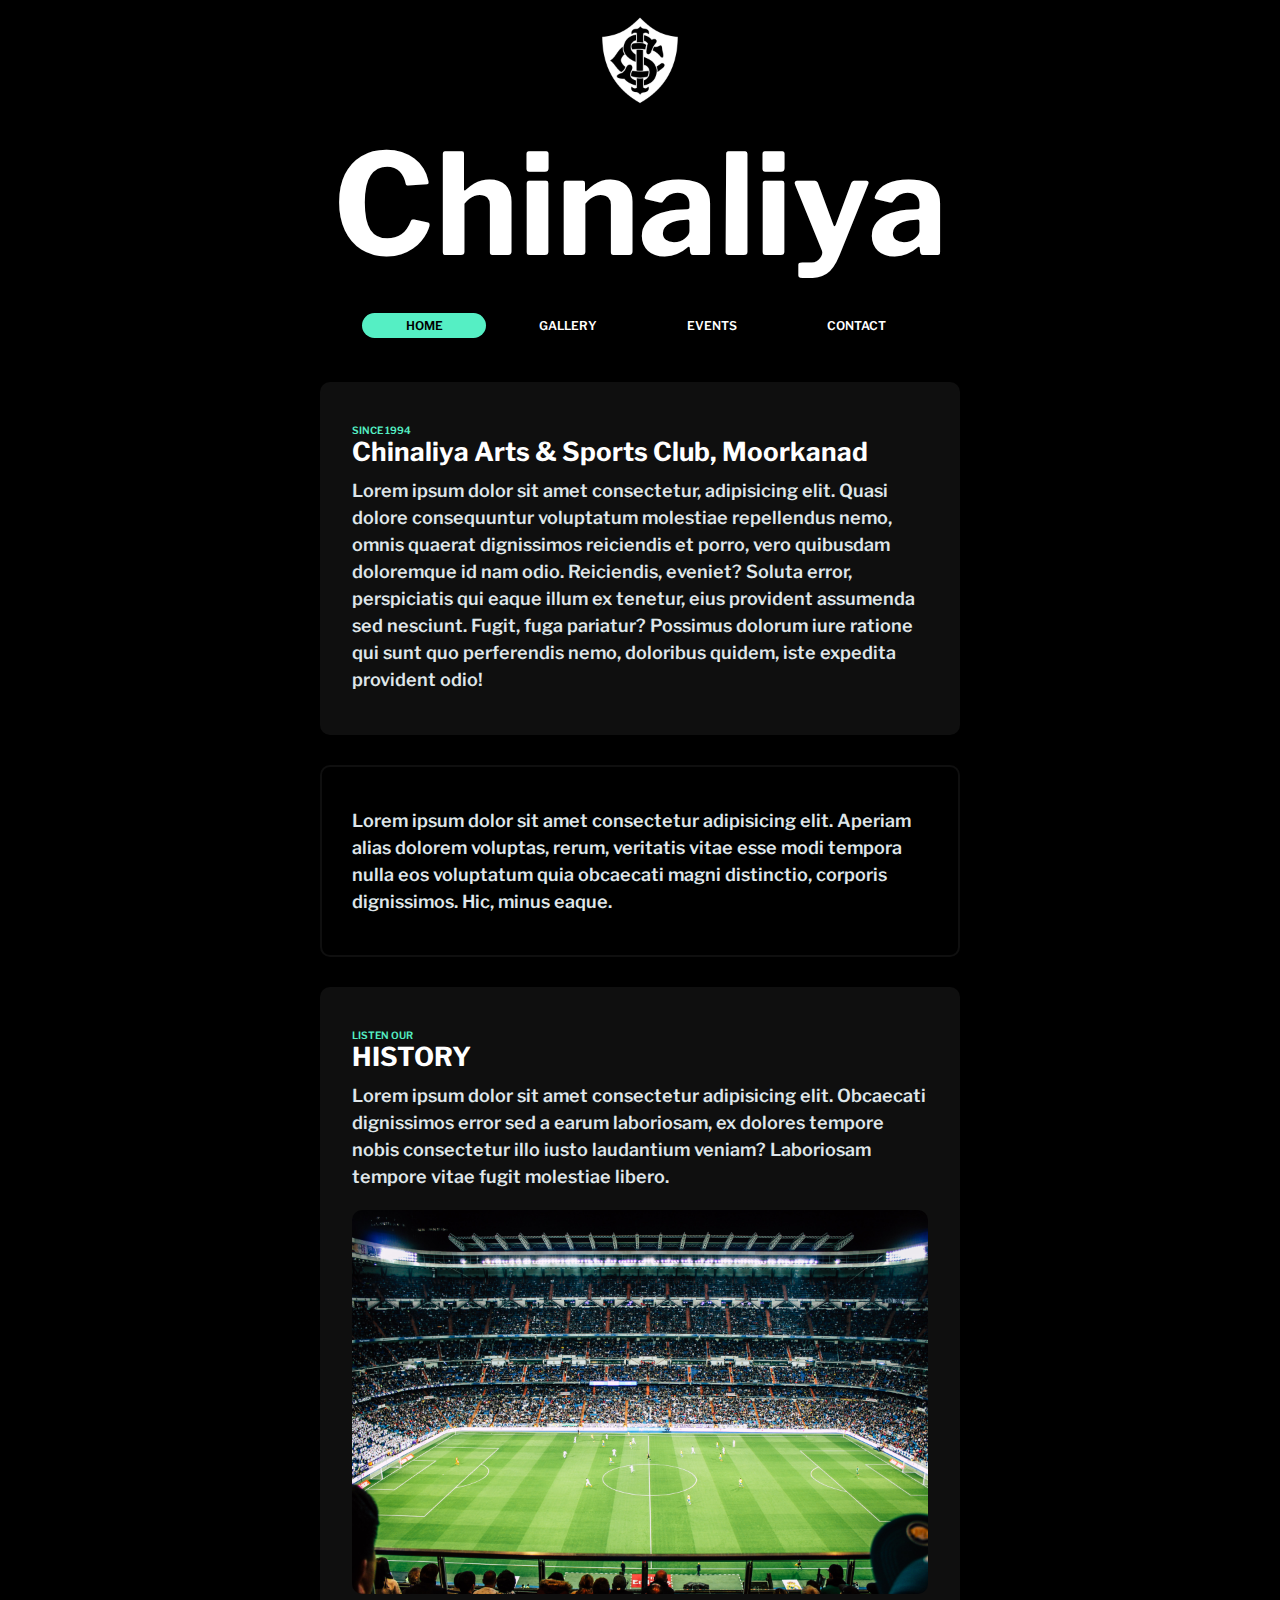
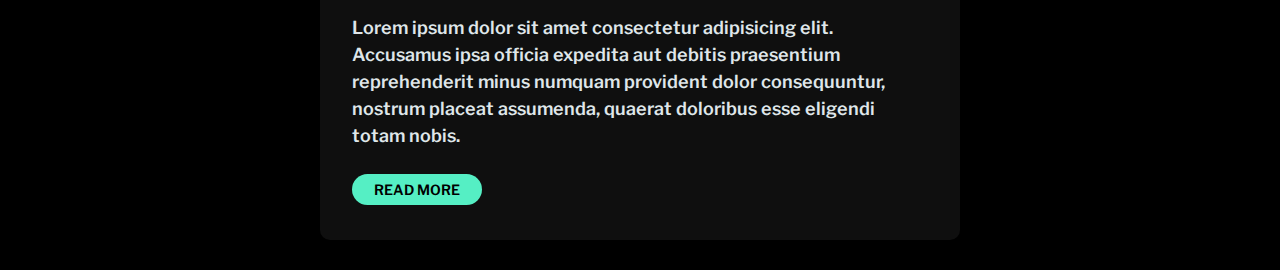
==== index.html @ 75252bd7 "initial commit" ====
<html lang="en">
<head>
	<meta charset="UTF-8">
	<meta http-equiv="X-UA-Compatible" content="IE=edge">
	<meta name="viewport" content="width=device-width, initial-scale=1.0">
	<script src="https://ajax.googleapis.com/ajax/libs/jquery/3.6.0/jquery.min.js"></script>
	<link rel="shortcut icon" href="docs/images/team1.png" type="image/x-icon">
	<link rel="stylesheet" href="main.css">
	<link rel="stylesheet" href="docs/style/animations.css">
	<title>Chinaliya Sports Club | Moorkanad</title>
</head>
<body>

	<script type="text/javascript" language="javascript">
		$(document).ready(function() { 
		   $('#events').click(function(){
			  $('#bag').load('events.html #bag', function beSuper() {
				var element = document.getElementById("events");
                element.classList.add("super");
				var element = document.getElementById("home");
                element.classList.remove("super");
				var element = document.getElementById("gallery");
                element.classList.remove("super");
				var element = document.getElementById("contact");
                element.classList.remove("super");
			  });
		   });
		});

		$(document).ready(function() { 
		   $('#gallery').click(function(){
			  $('#bag').load('gallery.html #bag', function beSuper() {
				var element = document.getElementById("gallery");
                element.classList.add("super");
				var element = document.getElementById("home");
                element.classList.remove("super");
				var element = document.getElementById("events");
                element.classList.remove("super");
				var element = document.getElementById("contact");
                element.classList.remove("super");
			  });
		   });
		});

		$(document).ready(function() { 
		   $('#contact').click(function(){
			  $('#bag').load('contact.html #bag', function beSuper() {
				var element = document.getElementById("contact");
                element.classList.add("super");
				var element = document.getElementById("home");
                element.classList.remove("super");
				var element = document.getElementById("events");
                element.classList.remove("super");
				var element = document.getElementById("gallery");
                element.classList.remove("super");
			  });
		   });
		});

		$(document).ready(function() { 
		   $('#home').click(function(){
			  $('#bag').load('index.html #bag', function beSuper() {
				var element = document.getElementById("home");
                element.classList.add("super");
				var element = document.getElementById("events");
                element.classList.remove("super");
				var element = document.getElementById("gallery");
                element.classList.remove("super");
			  });
		   });
		});

		$(document).ready(function() { 
		   $(document).on("click", "#read-more", function(){
			  $('#read-more-contents').load('misc.html #read-more-contents')
		   });
		});
	</script>

	<nav class="navbox__top--logo">
		<img src="docs/images/team1.png" alt="chinalia-logo" width="20px">
	</nav>
	
	<nav class="navbox__top">
		<li>
			<h1>
				Chinaliya 
				<br>
				<span class="small">Moorkanad</span>
			</h1>
		</li>
	</nav>

	<nav class="navbox__bottom">
		<li>
			<a id="home" class="super"  onclick="beSuper">HOME</a>
			<a id="gallery" onclick="beSuper">GALLERY</a>
			<a id="events" onclick="beSuper">EVENTS</a>
			<a id="contact" onclick="beSuper">CONTACT</a>
		</li>
	</nav>

	<div id="bag">

		<section id="about" class="pouch pouch--filled">
			<h2>
				<span class="small">SINCE 1994</span>
				<br>
				Chinaliya Arts & Sports Club, Moorkanad
			</h2>
			<p>Lorem ipsum dolor sit amet consectetur, adipisicing elit. Quasi dolore consequuntur voluptatum molestiae repellendus nemo, omnis quaerat dignissimos reiciendis et porro, vero quibusdam doloremque id nam odio. Reiciendis, eveniet? Soluta error, perspiciatis qui eaque illum ex tenetur, eius provident assumenda sed nesciunt. Fugit, fuga pariatur? Possimus dolorum iure ratione qui sunt quo perferendis nemo, doloribus quidem, iste expedita provident odio!</p>
		</section>

		<section class="pouch pouch--outlined">
			<p>Lorem ipsum dolor sit amet consectetur adipisicing elit. Aperiam alias dolorem voluptas, rerum, veritatis vitae esse modi tempora nulla eos voluptatum quia obcaecati magni distinctio, corporis dignissimos. Hic, minus eaque.</p>
		</section>

		<section id="history" class="pouch pouch--filled">
			<h2>
				<span class="small">LISTEN OUR</span>
				<br>
				HISTORY
			</h2>
			<p>Lorem ipsum dolor sit amet consectetur adipisicing elit. Obcaecati dignissimos error sed a earum laboriosam, ex dolores tempore nobis consectetur illo iusto laudantium veniam? Laboriosam tempore vitae fugit molestiae libero.</p>
			<img src="docs/images/header-background.jpg" alt="image" width="320" height="240"0>
			<p>Lorem ipsum dolor sit amet consectetur adipisicing elit. Accusamus ipsa officia expedita aut debitis praesentium reprehenderit minus numquam provident dolor consequuntur, nostrum placeat assumenda, quaerat doloribus esse eligendi totam nobis.</p>
			<br>
			<div id="read-more-contents">
				<a id="read-more" class="pill pill--filled" onclick='hideMe'>READ MORE</a>
			</div>
		</section>

		<div class="abs__spacer"></div>

	</div>

</body>
</html>
---- main.css ----
@import url('https://fonts.googleapis.com/css2?family=Libre+Franklin:wght@400;600&display=swap');

:root {
	--color-primary: #55EFC4;
	--color-secondary: #000;
	--color-tertiary: #fff;
	--color-text: #dfe6e9;
	--color-border: #0F0F0F;
	--layout-spacing: 3rem;
}

/* :root {
    --color-primary: #00b894;
    --color-secondary: #fff;
    --color-tertiary: #000;
    --color-text: #636e72;
    --color-border: #f7f7f7;
    --layout-spacing: 3rem;
} */

* {
    padding: 0;
    margin: 0;
    box-sizing: border-box;
    font-family: 'Libre Franklin', sans;
    color: var(--color-tertiary);
}

html {
    font-size: 10px;
}

body {
    background-color: var(--color-secondary);
    cursor: cell;
}

a {
    text-decoration: none;
}

li {
    list-style: none;
}

span {
    color: var(--color-primary);
}

span.small {
    font-size: 1rem;
    font-weight: 600;
}

h2 {
    font-size: 2.6rem;
}

p {
    font-size: 1.8rem;
    font-weight: 600;
    line-height: 1.5;
    color: var(--color-text);
}

img {
    width: 100%;
    height: auto;
    object-fit: cover;
    border-radius: 10px;
}

.navbox__top--logo {
    display: flex;
    justify-content: center;
    background-color: var(--color-secondary);
}

.navbox__top--logo img {
    width: 10rem;
    padding-top: 1rem;
}

.navbox__top {
    position: sticky;
    top: -1;
}

.navbox__top li{
    width: 100%;
    padding: 1rem 0;
    background-color: var(--color-secondary);
    border-bottom: 2px solid var(--color-border);
    border-bottom-left-radius: 50px;
    border-bottom-right-radius: 50px;
}

.navbox__top li h1 {
    font-size: 2.6rem;
    text-align: center;
}

.navbox__bottom {
    position: fixed;
    width: 100vw;
    bottom: 0;
    background-color: var(--color-secondary);
    border-top: 2px solid var(--color-border);
    border-top-left-radius: 10px;
    border-top-right-radius: 10px;
}

.navbox__bottom li {
    display: flex;
    justify-content: center;
    padding: 1.4rem 0;
}

.navbox__bottom li a {
    text-align: center;
    flex: 1;
    font-weight: 600;
    font-size: 1.2rem;
    margin: 0 1rem;
    padding: 0.5rem 1rem;
    border-radius: 50px;
    transition: all linear 0.3s;
}

.navbox__bottom li a:hover {
    background-color: var(--color-border);
}

.navbox__bottom li a.super {
    background-color: var(--color-primary);
    color: var(--color-secondary);
}

.pill {
    text-align: center;
    font-weight: 600;
    font-size: 1.4rem;
    margin: 0 1rem;
    padding: 0.5rem 2rem;
    border-radius: 50px;
    transition: all linear 0.3s;
    border: 2px solid transparent;
}

.pill--filled {
    background-color: var(--color-primary);
    color: var(--color-secondary);
}

.pill--outlined {
    color: var(--color-primary);
    border: 2px solid var(--color-primary);
}

.pouch {
    margin: var(--layout-spacing);
    padding: var(--layout-spacing);
    border-radius: 10px;
    border: 2px solid transparent;
    transition: border ease 0.3s;
}

.pouch * {
    margin: 1rem 0;
}

.pouch--filled {
    background-color:var(--color-border);
}

.pouch--outlined {
    border: 2px solid var(--color-border);
}

.pouch:hover {
    border: 2px solid var(--color-primary);
}

form {
    display: flex;
    flex-direction: column;
    margin: auto;
}

form input, form textarea {
    border: 2px solid var(--color-border);
    background-color: var(--color-secondary);
    padding: 2rem;
    border-radius: 5px;
    transition: all ease 0.3s;
}

form input:hover, form textarea:hover {
    background-color: var(--color-border);
}

form input:focus, form textarea:focus {
    border: 2px solid var(--color-primary);
}

form button {
    width: min-content;
    padding: 1rem;
}

.abs__spacer {
    height: 5.7rem;
}

.gallery *{
    margin: 0;
}
 
.gallery__column {
    margin: 1rem;
    border-radius: 10px;
    background-color: var(--color-border);
    transition: all ease 0.3s;
    padding-bottom: 0.5rem;
} 

.gallery__column p {
    margin: 2rem;
}

@media screen and (min-width: 800px) {

    html {
        font-size: 10px;
    }

    .pouch {
        margin: var(--layout-spacing) auto;
        max-width: 50%;
    }

    .abs__spacer {
    	display: none;
    }

    .navbox__bottom {
        position: sticky;
        top: 0;
        bottom: initial;
        width: 100vw;
        background-color: var(--color-secondary);
        border: none;
    }

    .navbox__bottom li {    
        border: none;
        width: 45vw;
        margin: 0 auto;
    }

    .navbox__top {
        position: initial;
        margin: 0 auto;
    }

    .navbox__top li {
        border: none;
        background-color: transparent;
    }

    .navbox__top li h1 {
        font-size: 14rem;
        color: var(--color-tertiary);
    }

    .navbox__top li h1 span {
        display: none;
    }

    .gallery__container {
        display: flex;
        flex-direction: column;
    }

    .gallery__row {
        display: flex;
    }

    .gallery__column:hover {
        transform: scale(1.01);
    }

}

@media screen and (min-width: 1920px) {

    html {
        font-size: 14px;
    }

}
---- docs/style/animations.css ----
@keyframes scroll-up {
	0% {
		transform: translateY(0);
	}
	100% {
		transform: translateY(-10rem);
	}
}
@keyframes scroll-down {
	0% {
		transform: translateY(-10rem);
	}
	100% {
		transform: translateY(0);
	}
}
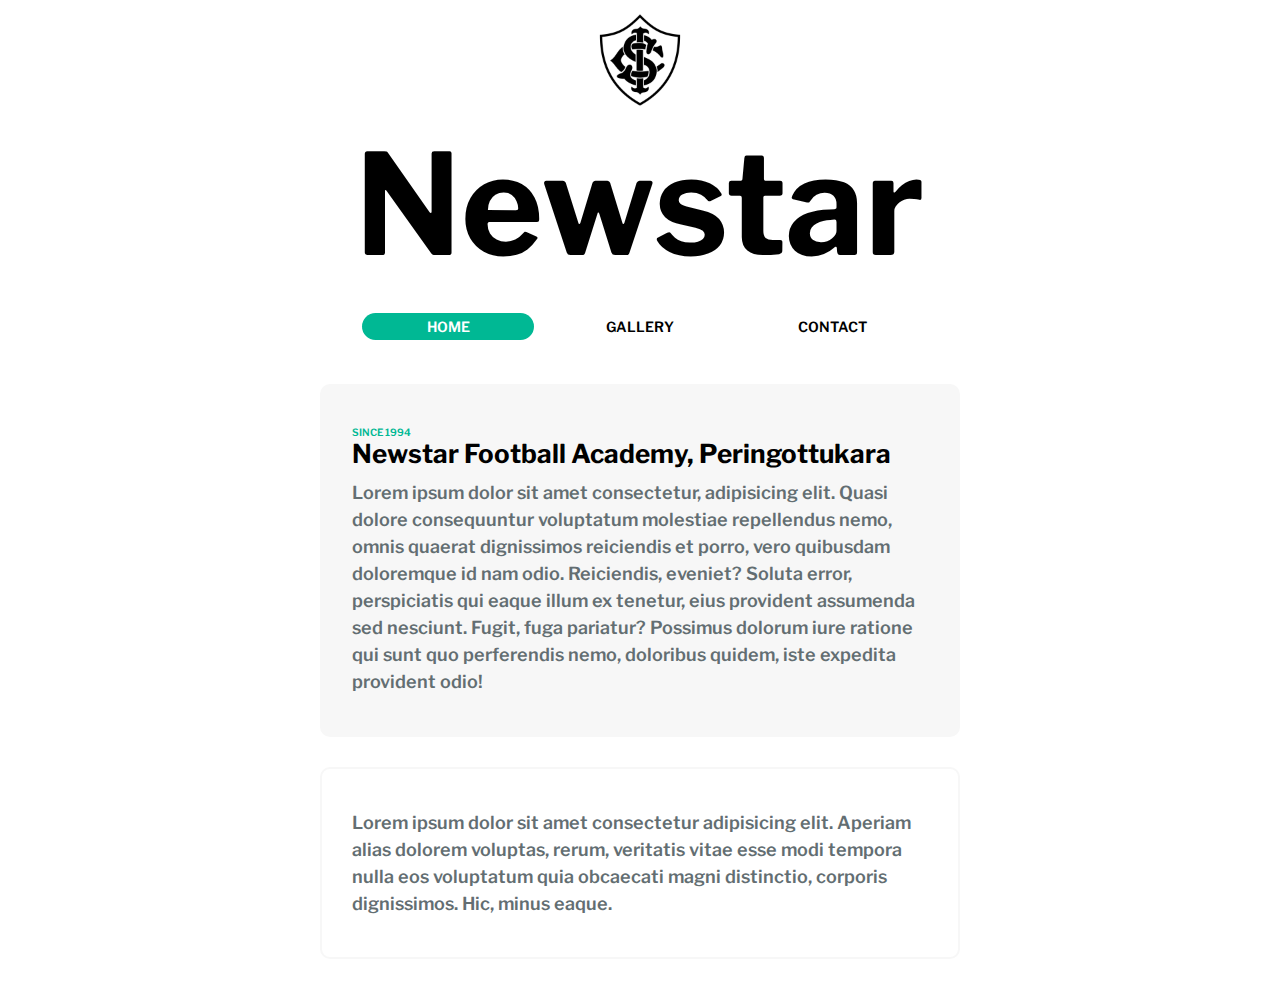
==== commit 70c9e127: "replaced everything for newstar and quick optimizations" ====
--- a/index.html
+++ b/index.html
@@ -7,25 +7,11 @@
 	<link rel="shortcut icon" href="docs/images/team1.png" type="image/x-icon">
 	<link rel="stylesheet" href="main.css">
 	<link rel="stylesheet" href="docs/style/animations.css">
-	<title>Chinaliya Sports Club | Moorkanad</title>
+	<title>Newstar Football Academy | Peringottukara</title>
 </head>
 <body>
 
 	<script type="text/javascript" language="javascript">
-		$(document).ready(function() { 
-		   $('#events').click(function(){
-			  $('#bag').load('events.html #bag', function beSuper() {
-				var element = document.getElementById("events");
-                element.classList.add("super");
-				var element = document.getElementById("home");
-                element.classList.remove("super");
-				var element = document.getElementById("gallery");
-                element.classList.remove("super");
-				var element = document.getElementById("contact");
-                element.classList.remove("super");
-			  });
-		   });
-		});
 
 		$(document).ready(function() { 
 		   $('#gallery').click(function(){
@@ -84,9 +70,9 @@
 	<nav class="navbox__top">
 		<li>
 			<h1>
-				Chinaliya 
+				Newstar 
 				<br>
-				<span class="small">Moorkanad</span>
+				<span class="small">Peringottukara</span>
 			</h1>
 		</li>
 	</nav>
@@ -95,7 +81,6 @@
 		<li>
 			<a id="home" class="super"  onclick="beSuper">HOME</a>
 			<a id="gallery" onclick="beSuper">GALLERY</a>
-			<a id="events" onclick="beSuper">EVENTS</a>
 			<a id="contact" onclick="beSuper">CONTACT</a>
 		</li>
 	</nav>
@@ -106,7 +91,7 @@
 			<h2>
 				<span class="small">SINCE 1994</span>
 				<br>
-				Chinaliya Arts & Sports Club, Moorkanad
+				Newstar Football Academy, Peringottukara
 			</h2>
 			<p>Lorem ipsum dolor sit amet consectetur, adipisicing elit. Quasi dolore consequuntur voluptatum molestiae repellendus nemo, omnis quaerat dignissimos reiciendis et porro, vero quibusdam doloremque id nam odio. Reiciendis, eveniet? Soluta error, perspiciatis qui eaque illum ex tenetur, eius provident assumenda sed nesciunt. Fugit, fuga pariatur? Possimus dolorum iure ratione qui sunt quo perferendis nemo, doloribus quidem, iste expedita provident odio!</p>
 		</section>
@@ -115,21 +100,6 @@
 			<p>Lorem ipsum dolor sit amet consectetur adipisicing elit. Aperiam alias dolorem voluptas, rerum, veritatis vitae esse modi tempora nulla eos voluptatum quia obcaecati magni distinctio, corporis dignissimos. Hic, minus eaque.</p>
 		</section>
 
-		<section id="history" class="pouch pouch--filled">
-			<h2>
-				<span class="small">LISTEN OUR</span>
-				<br>
-				HISTORY
-			</h2>
-			<p>Lorem ipsum dolor sit amet consectetur adipisicing elit. Obcaecati dignissimos error sed a earum laboriosam, ex dolores tempore nobis consectetur illo iusto laudantium veniam? Laboriosam tempore vitae fugit molestiae libero.</p>
-			<img src="docs/images/header-background.jpg" alt="image" width="320" height="240"0>
-			<p>Lorem ipsum dolor sit amet consectetur adipisicing elit. Accusamus ipsa officia expedita aut debitis praesentium reprehenderit minus numquam provident dolor consequuntur, nostrum placeat assumenda, quaerat doloribus esse eligendi totam nobis.</p>
-			<br>
-			<div id="read-more-contents">
-				<a id="read-more" class="pill pill--filled" onclick='hideMe'>READ MORE</a>
-			</div>
-		</section>
-
 		<div class="abs__spacer"></div>
 
 	</div>
--- a/main.css
+++ b/main.css
@@ -1,22 +1,22 @@
 @import url('https://fonts.googleapis.com/css2?family=Libre+Franklin:wght@400;600&display=swap');
 
-:root {
+/* :root {
 	--color-primary: #55EFC4;
 	--color-secondary: #000;
 	--color-tertiary: #fff;
 	--color-text: #dfe6e9;
 	--color-border: #0F0F0F;
 	--layout-spacing: 3rem;
-}
-
-/* :root {
+} */
+
+ :root {
     --color-primary: #00b894;
     --color-secondary: #fff;
     --color-tertiary: #000;
     --color-text: #636e72;
     --color-border: #f7f7f7;
     --layout-spacing: 3rem;
-} */
+}
 
 * {
     padding: 0;
@@ -120,7 +120,7 @@
     text-align: center;
     flex: 1;
     font-weight: 600;
-    font-size: 1.2rem;
+    font-size: 1.4rem;
     margin: 0 1rem;
     padding: 0.5rem 1rem;
     border-radius: 50px;
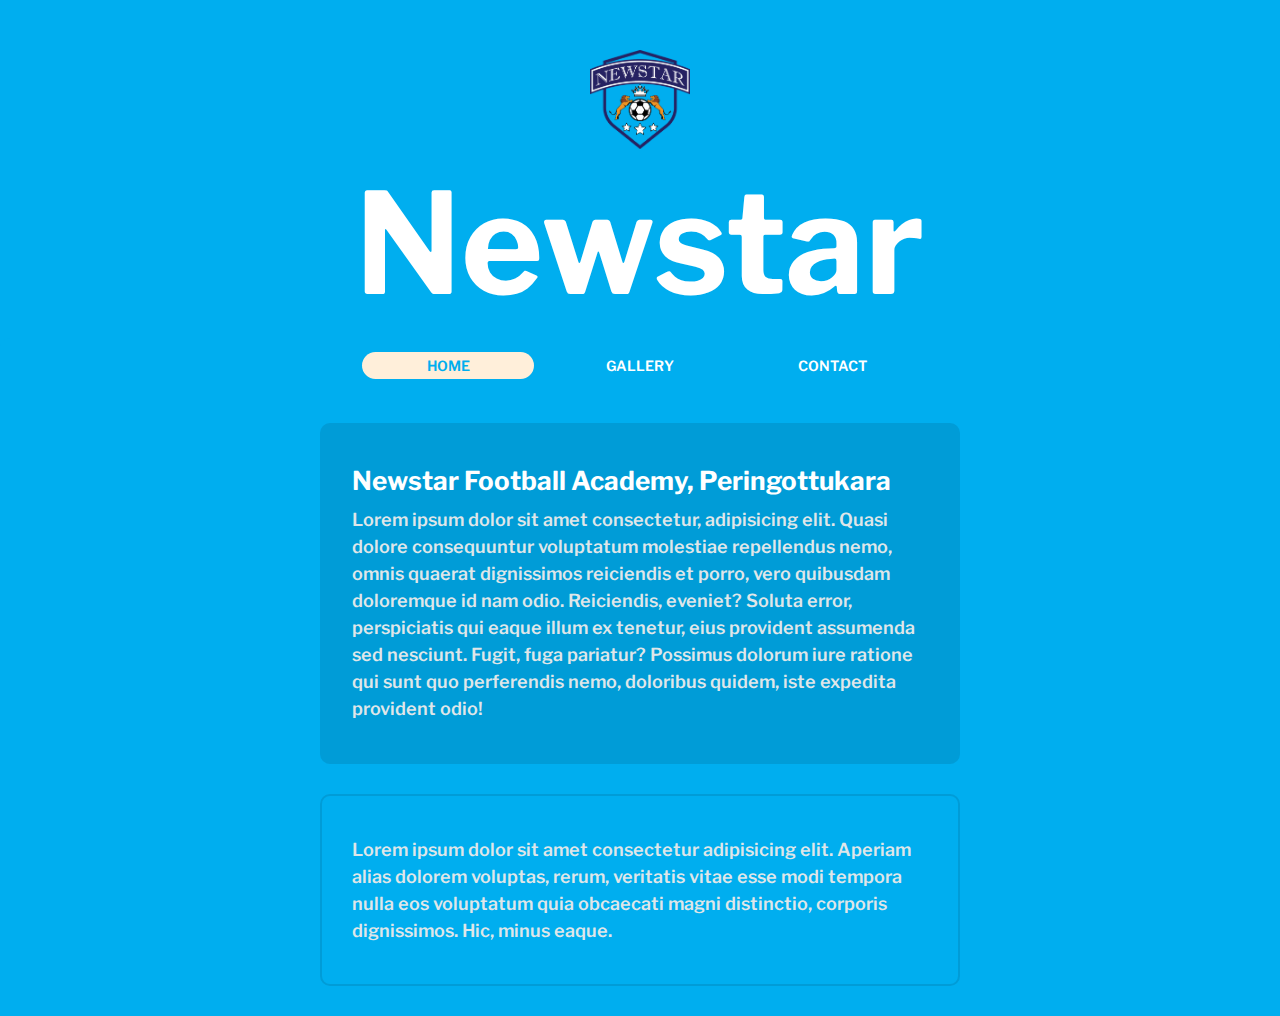
==== commit 289f2abe: "added color scheme and added missing elements" ====
--- a/index.html
+++ b/index.html
@@ -20,8 +20,6 @@
                 element.classList.add("super");
 				var element = document.getElementById("home");
                 element.classList.remove("super");
-				var element = document.getElementById("events");
-                element.classList.remove("super");
 				var element = document.getElementById("contact");
                 element.classList.remove("super");
 			  });
@@ -35,8 +33,6 @@
                 element.classList.add("super");
 				var element = document.getElementById("home");
                 element.classList.remove("super");
-				var element = document.getElementById("events");
-                element.classList.remove("super");
 				var element = document.getElementById("gallery");
                 element.classList.remove("super");
 			  });
@@ -48,7 +44,7 @@
 			  $('#bag').load('index.html #bag', function beSuper() {
 				var element = document.getElementById("home");
                 element.classList.add("super");
-				var element = document.getElementById("events");
+				var element = document.getElementById("contact");
                 element.classList.remove("super");
 				var element = document.getElementById("gallery");
                 element.classList.remove("super");
@@ -89,8 +85,6 @@
 
 		<section id="about" class="pouch pouch--filled">
 			<h2>
-				<span class="small">SINCE 1994</span>
-				<br>
 				Newstar Football Academy, Peringottukara
 			</h2>
 			<p>Lorem ipsum dolor sit amet consectetur, adipisicing elit. Quasi dolore consequuntur voluptatum molestiae repellendus nemo, omnis quaerat dignissimos reiciendis et porro, vero quibusdam doloremque id nam odio. Reiciendis, eveniet? Soluta error, perspiciatis qui eaque illum ex tenetur, eius provident assumenda sed nesciunt. Fugit, fuga pariatur? Possimus dolorum iure ratione qui sunt quo perferendis nemo, doloribus quidem, iste expedita provident odio!</p>
--- a/main.css
+++ b/main.css
@@ -1,4 +1,13 @@
 @import url('https://fonts.googleapis.com/css2?family=Libre+Franklin:wght@400;600&display=swap');
+
+:root {
+	--color-primary: #ffefda;
+	--color-secondary: #00aeef;
+	--color-tertiary: #fff;
+	--color-text: #dfe6e9;
+	--color-border: #009CD7;;
+	--layout-spacing: 3rem;
+}
 
 /* :root {
 	--color-primary: #55EFC4;
@@ -9,14 +18,14 @@
 	--layout-spacing: 3rem;
 } */
 
- :root {
+ /* :root {
     --color-primary: #00b894;
     --color-secondary: #fff;
     --color-tertiary: #000;
     --color-text: #636e72;
     --color-border: #f7f7f7;
     --layout-spacing: 3rem;
-}
+} */
 
 * {
     padding: 0;
@@ -78,7 +87,7 @@
 
 .navbox__top--logo img {
     width: 10rem;
-    padding-top: 1rem;
+    padding-top: 5rem;
 }
 
 .navbox__top {
@@ -197,9 +206,6 @@
 
 form input:hover, form textarea:hover {
     background-color: var(--color-border);
-}
-
-form input:focus, form textarea:focus {
     border: 2px solid var(--color-primary);
 }
 
@@ -228,6 +234,11 @@
     margin: 2rem;
 }
 
+.gallery__column img {
+    border-bottom-left-radius: 0;
+    border-bottom-right-radius: 0;
+}
+
 @media screen and (min-width: 800px) {
 
     html {
